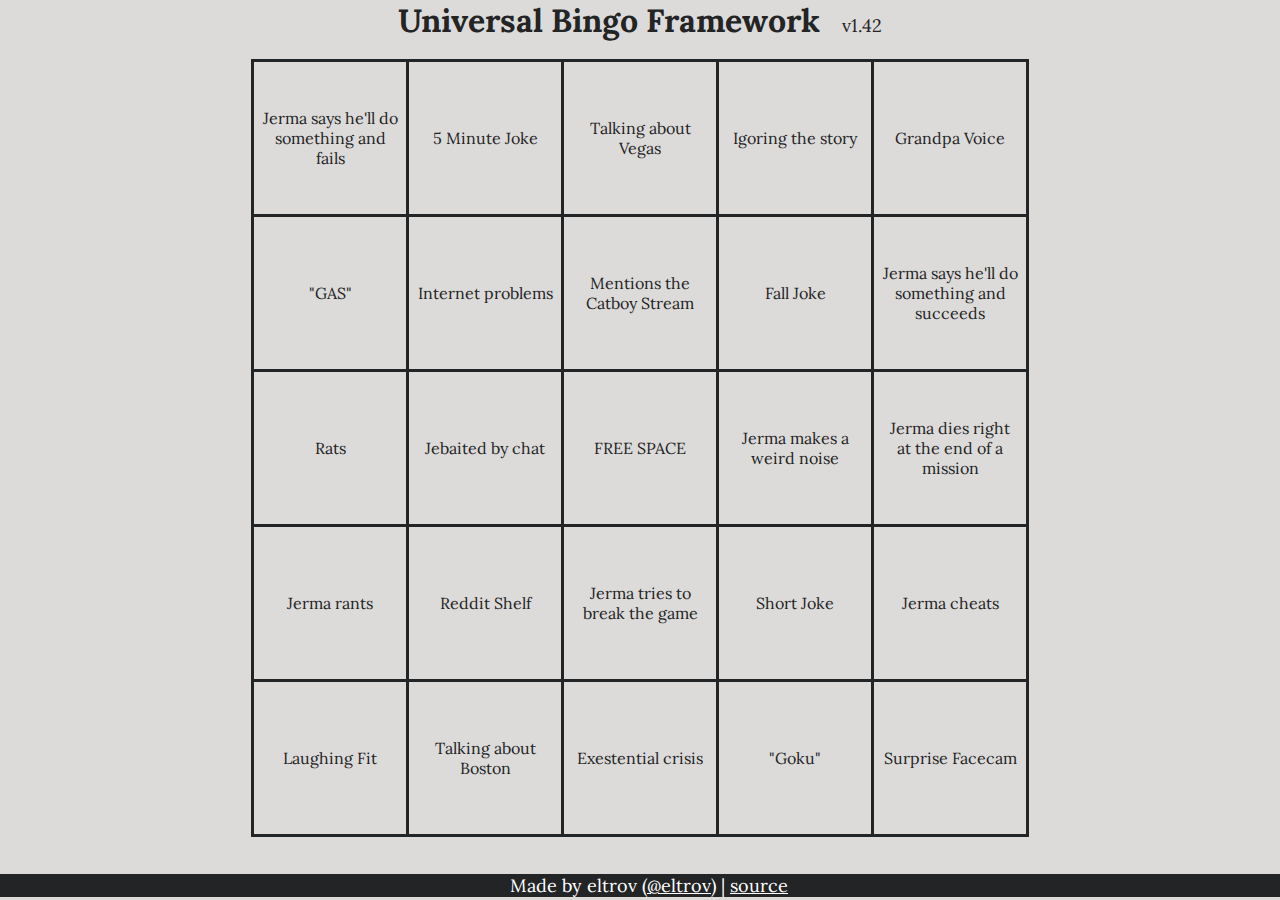
==== test/index.html @ f8bd8199 "online test" ====
<!DOCTYPE html>
<html lang="en">

<head>
    <meta charset="UTF-8">
    <meta name="viewport" content="width=device-width, initial-scale=1.0">
    <title>Universal Bingo Framework</title>
    <script src="https://ajax.googleapis.com/ajax/libs/jquery/3.5.1/jquery.min.js"></script>
    <link href="https://fonts.googleapis.com/css2?family=Lora&display=swap" rel="stylesheet">
    <link rel="stylesheet" href="style.css">
    <script type="text/javascript" src="main.js"></script>
</head>

<body onload="main()">
    <div class="wrapper">
        <header>
            <h1 class="page-header">Universal Bingo Framework</h1>
            <p>v1.42</p>
        </header>

        <div id="container">
            <br>
            <table id="table">
                <tbody>
                    <tr>
                        <td id="0"></td>
                        <td id="1"></td>
                        <td id="2"></td>
                        <td id="3"></td>
                        <td id="4"></td>
                    </tr>
                    <tr>
                        <td id="5"></td>
                        <td id="6"></td>
                        <td id="7"></td>
                        <td id="8"></td>
                        <td id="9"></td>
                    </tr>
                    <tr>
                        <td id="20"></td>
                        <td id="21"></td>
                        <td>
                            <div id="25" onclick="clickMe(this)">
                            </div>
                        </td>
                        <td id="22"></td>
                        <td id="23"></td>
                    </tr>
                    <tr>
                        <td id="10"></td>
                        <td id="11"></td>
                        <td id="12"></td>
                        <td id="13"></td>
                        <td id="14"></td>
                    </tr>
                    <tr>
                        <td id="15"></td>
                        <td id="16"></td>
                        <td id="17"></td>
                        <td id="18"></td>
                        <td id="19"></td>
                    </tr>
                </tbody>
            </table>
        </div>

        <div class="footer">
            <p>
                Made by eltrov (<a href="https://twitter.com/eltrov">@eltrov</a>) |
                <a href="https://github.com/eltrov/bingo" target="_new">source</a>
            </p>
        </div>
    </div>


</body>

</html>
---- test/style.css ----
body {
    background: #dddbd9;
    /*background: #212529;*/
    text-align: center;
}

header p,
h1,
h2,
h6,
a,
table * {
    color: #222426;
    font-family: "Lora", "Courier New", monospace, serif;
}

.page-header {
    display: inline;
    margin-bottom: 10px;
}

p {
    margin-left: 1em;
    font-size: 14px;
    display: inline;
    align-items: center;
}

table {
    text-align: center;
    border-spacing: 0xp;
    width: 400px;
    margin: auto;
}

p {
    margin-block-start: 0em;
    margin-block-end: 0em;
    font-size: 18px;
}

table,
td {
    border: 3px solid #222426;
    border-collapse: collapse;
    table-layout: fixed;
}

td {
    width: 150px;
    height: 150px;
    -webkit-touch-callout: none;
    -webkit-user-select: none;
    -khtml-user-select: none;
    -moz-user-select: none;
    -ms-user-select: none;
    -o-user-select: none;
    user-select: none;
}

button {
    border: 3px solid #222426;
    margin: 20px 0;
}

td div {
    display: grid;
    width: 90%;
    height: 90%;
    margin: auto;
    align-items: center;
}

.checked {
    background: rgba(0, 59, 213, 0.3);
    border-radius: 50%;
    display: flex;
    width: 90%;
    height: 90%;
    margin: auto;
    align-items: center;
    justify-content: center;
}

html,
body {
    height: 100%;
    margin: 0;
}

.wrapper {
    min-height: 97.5%;
    /* Equal to height of footer */
    /* But also accounting for potential margin-bottom of last child */
    margin-bottom: -3em;
}

.footer {
    position: absolute;
    bottom: 3px;
    width: 100%;
    background-color: #222426;
    align-items: center;
}

p,
a {
    font-family: "Lora", "Courier New", monospace, serif;
    color: #fff;
}
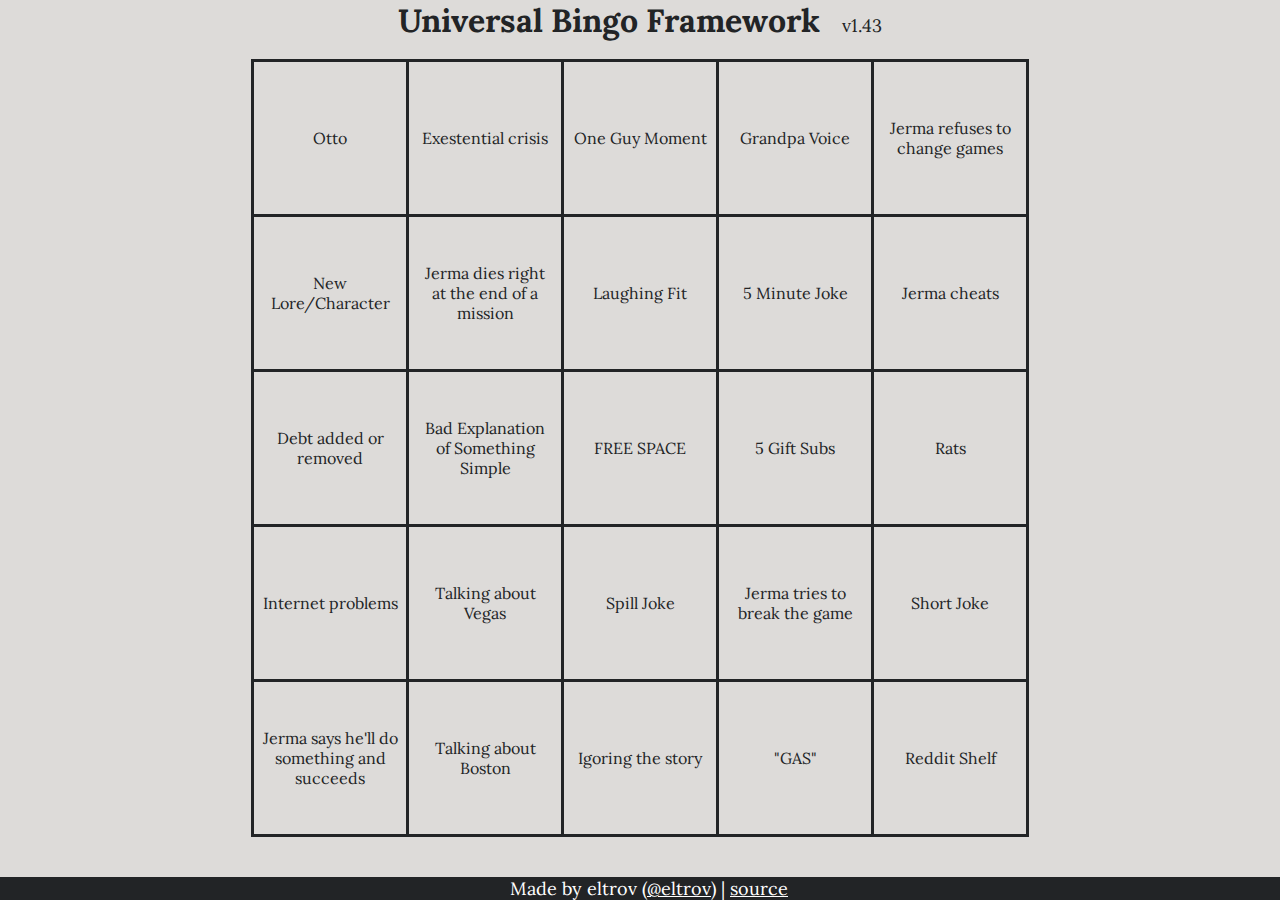
==== commit f7d7b741: "v1.43 rename" ====
--- a/test/index.html
+++ b/test/index.html
@@ -15,7 +15,7 @@
     <div class="wrapper">
         <header>
             <h1 class="page-header">Universal Bingo Framework</h1>
-            <p>v1.42</p>
+            <p>v1.43</p>
         </header>
 
         <div id="container">
--- a/test/style.css
+++ b/test/style.css
@@ -97,7 +97,7 @@
 
 .footer {
     position: absolute;
-    bottom: 3px;
+    bottom: 0vh;
     width: 100%;
     background-color: #222426;
     align-items: center;
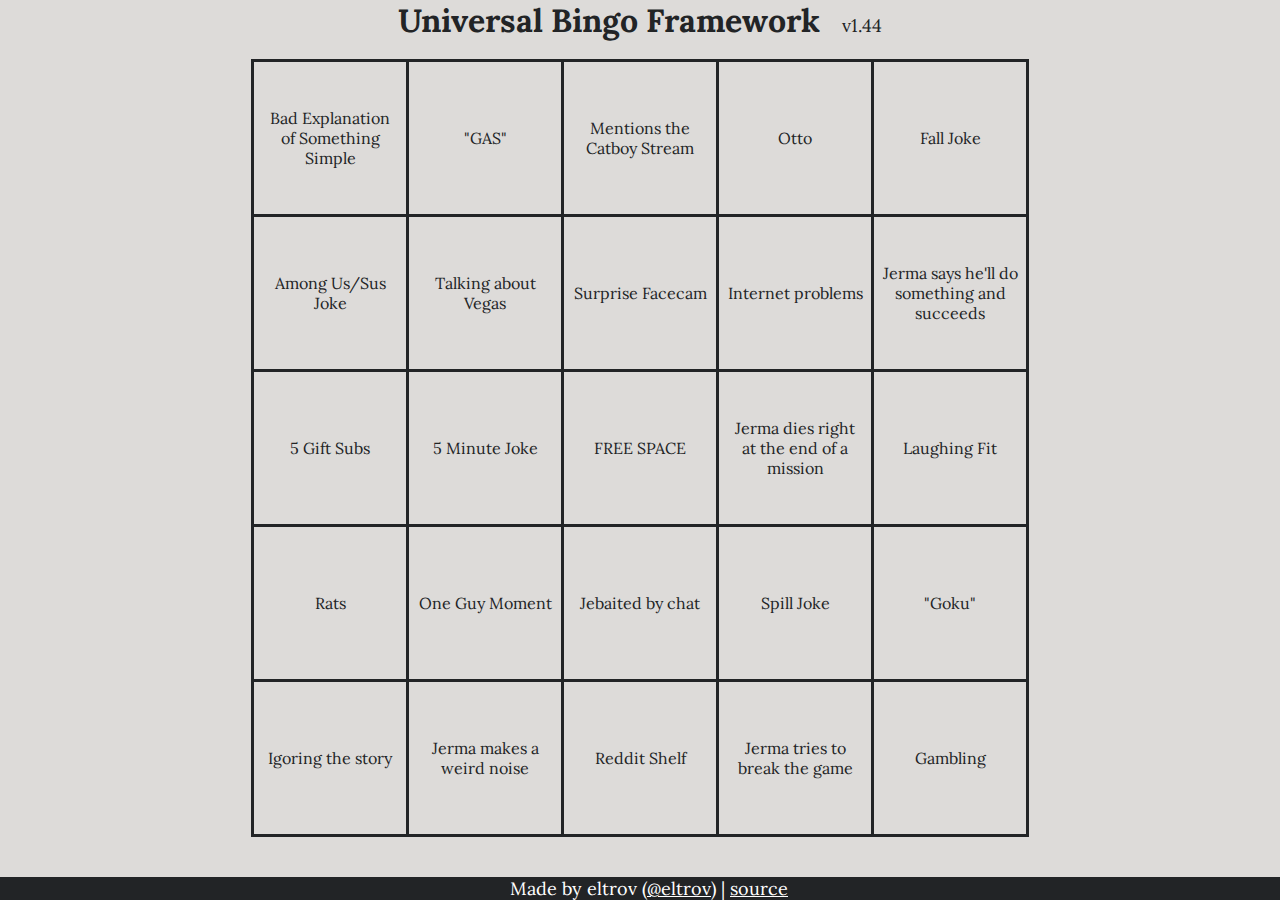
==== commit 42ff2e43: "v1.44 footer test" ====
--- a/test/index.html
+++ b/test/index.html
@@ -15,7 +15,7 @@
     <div class="wrapper">
         <header>
             <h1 class="page-header">Universal Bingo Framework</h1>
-            <p>v1.43</p>
+            <p>v1.44</p>
         </header>
 
         <div id="container">
--- a/test/style.css
+++ b/test/style.css
@@ -96,6 +96,8 @@
 }
 
 .footer {
+    display: flex;
+    justify-content: center;
     position: absolute;
     bottom: 0vh;
     width: 100%;
